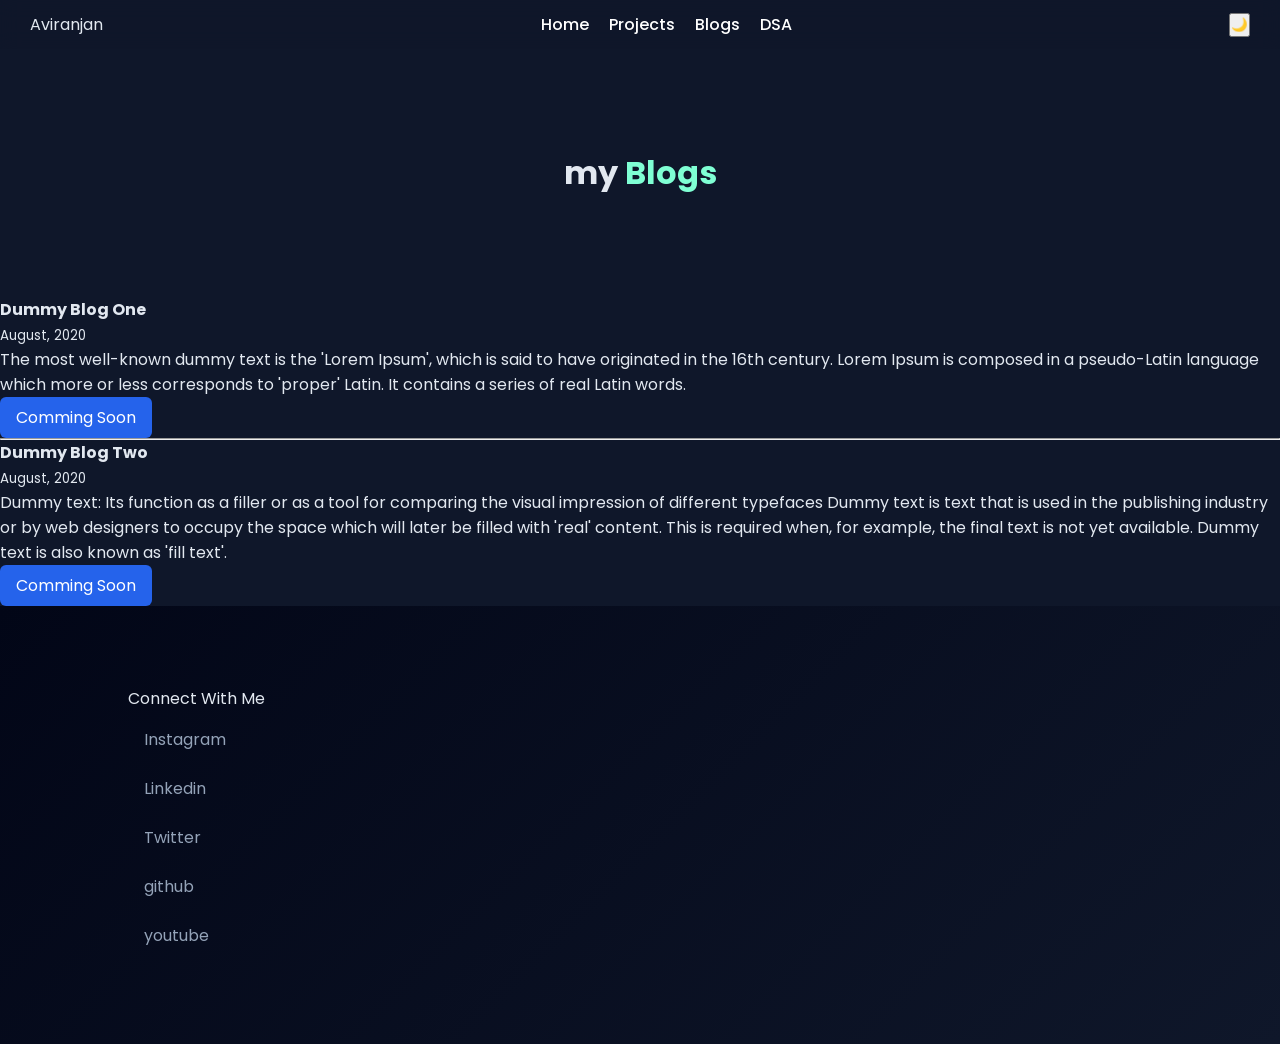
==== blogs.html @ 790bb9ed "Add navbar" ====
<!DOCTYPE html>
<html lang="en">
<head>
    <meta charset="UTF-8">
    <meta http-equiv="X-UA-Compatible" content="IE=edge">
    <meta name="viewport" content="width=device-width, initial-scale=1.0">
    <title> Blogs ! Aviranjan</title>
    <!-- link css -->
    <link rel="stylesheet" href="style.css">
    <!-- favicon icon -->
    <link rel="shortcut icon" href="favicon.png" type="image/x-icon">
</head>
<body>
    <!-- NAVBAR -->
<nav class="navbar">
    
    <!-- LEFT -->
    <div class="logo">Aviranjan</div>

    <!-- CENTER (DESKTOP MENU) -->
    <ul id="nav-links">
        <li><a href="#home">Home</a></li>
        <li><a href="#projecctSection1">Projects</a></li>
        <li><a href="blogs.html">Blogs</a></li>
        <li><a href="pepcodingProject.html">DSA</a></li>
    </ul>

    <!-- RIGHT -->
    <div class="nav-right">
        <div class="menu-toggle" id="menu-toggle">
            <span></span>
            <span></span>
            <span></span>
        </div>

        <button id="theme-toggle">🌙</button>
    </div>

</nav>


    <!-- header section -->
    <header class="hero">
        <h1 class="hero-heading"> my <span style="color: aquamarine;">Blogs</span> </h1>
    </header>

    <!-- blogs section -->
    <ol>
        <!-- blog 1 -->
        <li>
             <b>Dummy Blog One</b>
        </li>
        <small>August, 2020</small>
        <p>
            The most well-known dummy text is the 'Lorem Ipsum', which is said to have originated in the 16th century. Lorem Ipsum is composed in a pseudo-Latin language which more or less corresponds to 'proper' Latin. It contains a series of real Latin words.
        </p>
         <a class="link primary-link" href="blogs.html">Comming Soon</a>

      <hr class="hr">

      <!-- blog 2 -->
        <li>
           <b>Dummy Blog Two</b>
        </li>
         <small>August, 2020</small>
         <p>
             Dummy text: Its function as a filler or as a tool for comparing the visual impression of different typefaces Dummy text is text that is used in the publishing industry or by web designers to occupy the space which will later be filled with 'real' content. This is required when, for example, the final text is not yet available. Dummy text is also known as 'fill text'.
         </p>
          <a class="link primary-link" href="blogs.html">Comming Soon</a> 
    </ol>

     <!-- footer section -->
    <footer class="footer">
        <div class="footer-header">Connect With Me </div>
        <ul class="social-links">
            <li class="list-inline"> 
                <a class="link" href="https://www.instagram.com/aviranjan07/">Instagram</a>
            </li>
            <li class="list-inline" >
                <a class="link" href="https://www.linkedin.com/in/aviranjan-das-8121a2211">Linkedin</a>
            </li>
            <li class="list-inline">
                <a class="link" href="https://twitter.com/aviranjan_das?s=08">Twitter</a>
            </li>
            <li class="list-inline">
                <a class="link" href="https://github.com/aviranjan07">github</a>
            </li>
            <li class="list-inline">
                <a class="link" href="https://www.youtube.com/channel/UCRG7g3RNvTL94kS8GnWIujA">youtube</a>
            </li>
        </ul>
    </footer>
</body>
</html>
---- style.css ----
@import url('https://fonts.googleapis.com/css2?family=Poppins:wght@300;500;700&display=swap');

*{
    margin:0;
    padding:0;
    box-sizing:border-box;
    font-family:'Poppins',sans-serif;
}

body{
    background:#0f172a;
    color:white;
}

/* LIGHT MODE */
body.light{
    background:#ffffff;
    color:#000;
}

/* NAVBAR PREMIUM */
.navbar{
    display:flex;
    align-items:center;
    justify-content:space-between;
    padding:12px 30px;
    background:rgba(15, 23, 42, 0.8);
    backdrop-filter: blur(10px);
    position:sticky;
    top:0;
    z-index:1000;
    transition:0.3s;
}


/* RIGHT SIDE */
.nav-right{
    display:flex;
    align-items:center;
    gap:15px;
}

/* HAMBURGER */
.menu-toggle{
    display:none;
    font-size:26px;
    cursor:pointer;
}

.navbar ul{
    display:flex;
    gap:20px;
    list-style:none;
}

.navbar a{
    color:white;
    text-decoration:none;
    font-weight:500;
    position:relative;
}

/* Smooth underline animation */
.navbar a::after{
    content:"";
    position:absolute;
    left:0;
    bottom:-5px;
    width:0%;
    height:2px;
    background:#7c3aed;
    transition:0.3s;
}

.navbar a:hover::after{
    width:100%;
}

#theme-toggle{
    cursor:pointer;
}

/* HAMBURGER */
.menu-toggle{
    width:30px;
    height:20px;
    display:none;
    flex-direction:column;
    justify-content:space-between;
    cursor:pointer;
}
.menu-toggle span{
    height:3px;
    width:100%;
    background:white;
    border-radius:5px;
    transition:0.3s;
}

/* ANIMATION (ACTIVE) */
.menu-toggle.active span:nth-child(1){
    transform:rotate(45deg) translate(5px,5px);
}

.menu-toggle.active span:nth-child(2){
    opacity:0;
}

.menu-toggle.active span:nth-child(3){
    transform:rotate(-45deg) translate(5px,-5px);
}

/* HERO */
.hero{
    text-align:center;
    padding:100px 20px;
}

/* youtube projects  */

/* Root Colors */
:root {
    --primary-color: #2563eb;
    --background: #0f172a;
    --card-bg: #1e293b;
    --text-color: #e2e8f0;
}

/* Reset */
* {
    margin: 0;
    padding: 0;
    box-sizing: border-box;
}

body {
    font-family: Arial, sans-serif;
    background-color: var(--background);
    color: var(--text-color);
}

/* Header */
.hero-yt {
    padding: 2rem;
    text-align: center;
}

.hero-heading-yt {
    font-size: 2.5rem;
}

.highlight {
    color: aquamarine;
}

/* Project Section */
.projects {
    max-width: 800px;
    margin: auto;
    padding: 1rem;
}

/* Remove bullets */
.non-bullet {
    list-style: none;
}

/* Project Card */
.project-card {
    background-color: var(--card-bg);
    padding: 1.5rem;
    margin-bottom: 2rem;
    border-radius: 10px;
    box-shadow: 0 4px 10px rgba(0,0,0,0.3);
    transition: transform 0.3s ease, box-shadow 0.3s ease;
    opacity: 0;
    transform: translateY(30px);
    animation: fadeUp 0.6s ease forwards;
}

/* Delay for second card */
.project-card:nth-child(2) {
    animation-delay: 0.2s;
}

@keyframes fadeUp {
    to {
        opacity: 1;
        transform: translateY(0);
    }
}

.project-card:hover {
    transform: translateY(-8px);
    box-shadow: 0 10px 25px rgba(0,0,0,0.5);
}

/* Text spacing */
.project-card h2 {
    margin-bottom: 0.5rem;
}

.project-card small {
    display: block;
    margin-bottom: 1rem;
    color: #94a3b8;
}

.project-card p {
    margin-bottom: 1rem;
}

/* Buttons */
.btn-group {
    display: flex;
    gap: 10px;
}

.link {
    text-decoration: none;
    padding: 0.5rem 1rem;
    border-radius: 6px;
    transition: 0.3s;
    display: inline-flex;
    align-items: center;
    gap: 6px;
}

.link i {
    margin-right: 6px;
}

/* Primary Button */
.primary-link {
    background-color: var(--primary-color);
    color: white;
}

/* Secondary Button */
.secondary-link {
    border: 1px solid var(--primary-color);
    color: var(--primary-color);
}

/* Hover Effects */
.primary-link:hover {
    opacity: 0.8;
    transform: scale(1.05);
}

.secondary-link:hover {
    background-color: var(--primary-color);
    color: white;
    transform: scale(1.05);
}

/* Responsive */
@media (max-width: 600px) {
    .hero-heading-yt {
        font-size: 2rem;
    }

    .btn-group {
        flex-direction: column;
    }
}


/*  */
.hero-img{
    width:180px;
    margin-bottom:20px;
}

/* BUTTON */
.btn{
    display:inline-block;
    margin-top:15px;
    padding:10px 20px;
    background:#7c3aed;
    color:white;
    border-radius:5px;
    text-decoration:none;
}

/* SECTION */
.section{
    padding:60px 20px;
    text-align:center;
}

.dark{
    background:#1e293b;
}

/* SKILLS */
.skills span{
    display:inline-block;
    margin:10px;
    padding:10px 20px;
    background:#7c3aed;
    border-radius:20px;
}

/* CARDS */
.cards{
    display:flex;
    justify-content:center;
    gap:20px;
    flex-wrap:wrap;
}

.card{
    background:#1e293b;
    padding:20px;
    border-radius:10px;
    width:220px;
    transition:0.3s;
}

.card:hover{
    transform:translateY(-10px);
}

/* FOOTER */
/* FOOTER */
.footer {
  position: relative;
  padding: 80px 10%;
  background: linear-gradient(135deg, #020617, #0f172a);
  backdrop-filter: blur(20px);
}

/* GRID */
.footer-container {
  display: grid;
  grid-template-columns: repeat(auto-fit, minmax(220px, 1fr));
  gap: 40px;
}

/* LOGO */
.footer-logo h2 {
  font-size: 24px;
  background: linear-gradient(45deg, #38bdf8, #a78bfa);
  background-clip: text;
  color: transparent;
}

.footer-logo p {
  margin-top: 10px;
  color: #94a3b8;
}

/* LINKS */
.footer h3 {
  margin-bottom: 15px;
}

.footer ul {
  list-style: none;
}

.footer ul li {
  margin: 8px 0;
}

/* UNDERLINE ANIMATION */
.footer a {
  color: #94a3b8;
  text-decoration: none;
  position: relative;
}

.footer a::after {
  content: "";
  position: absolute;
  width: 0%;
  height: 2px;
  bottom: -2px;
  left: 0;
  background: linear-gradient(90deg, #38bdf8, #a78bfa);
  transition: 0.3s;
}

.footer a:hover::after {
  width: 100%;
}

.footer a:hover {
  color: #fff;
}

/* CONTACT */
.footer-contact p {
  color: #94a3b8;
  margin: 6px 0;
}

/* SOCIAL */
.social-icons a {
  display: inline-block;
  margin-right: 12px;
  font-size: 18px;
  transition: 0.3s;
}

.social-icons a:hover {
  transform: scale(1.2);
  color: #38bdf8;
}

/* NEWSLETTER */
.newsletter-box {
  display: flex;
  background: rgba(255,255,255,0.05);
  border-radius: 8px;
  overflow: hidden;
  margin-top: 10px;
}

.newsletter-box input {
  flex: 1;
  padding: 10px;
  border: none;
  outline: none;
  background: transparent;
  color: #fff;
}

.newsletter-box button {
  padding: 10px 15px;
  border: none;
  background: linear-gradient(45deg, #38bdf8, #a78bfa);
  cursor: pointer;
  color: #000;
  transition: 0.3s;
}

.newsletter-box button:hover {
  opacity: 0.8;
}

/* PARTICLES */
.particles span {
  position: absolute;
  display: block;
  width: 6px;
  height: 6px;
  background: #38bdf8;
  opacity: 0.2;
  animation: float 10s linear infinite;
}

@keyframes float {
  0% {transform: translateY(0);}
  100% {transform: translateY(-100vh);}
}

/* BOTTOM */
.footer-bottom {
  margin-top: 40px;
  text-align: center;
  color: #64748b;
  border-top: 1px solid #1e293b;
  padding-top: 20px;
}

/* RESPONSIVE */
@media(max-width:768px){
  .footer { padding: 50px 5%; }
}


/* PROGRESS BAR */
#progress-bar{
    position:fixed;
    top:0;
    left:0;
    height:4px;
    background:#7c3aed;
    width:0%;
}

/* MOBILE */
@media (max-width:768px){

    .menu-toggle{
        display:flex;
    }

    .navbar ul{
        position:absolute;
        top:60px;
        left:0;
        width:100%;
        background:#1e293b;
        flex-direction:column;
        align-items:center;
        display:none;
    }

    .navbar ul.active{
        display:flex;
    }
}

@media (min-width:768px){

    .menu-toggle:hover + ul{
        display:flex;
    }

}

.menu-toggle:hover{
    color:#7c3aed;
}

/* FIX TEXT WIDTH */
.typing{
    display:inline-block;
    min-width: 250px; /* adjust if needed */
}

/* ADD SMOOTH CURSOR */
.typing::after{
    content:"|";
    margin-left:5px;
    animation:blink 1s infinite;
}

@keyframes blink{
    50%{opacity:0;}
}
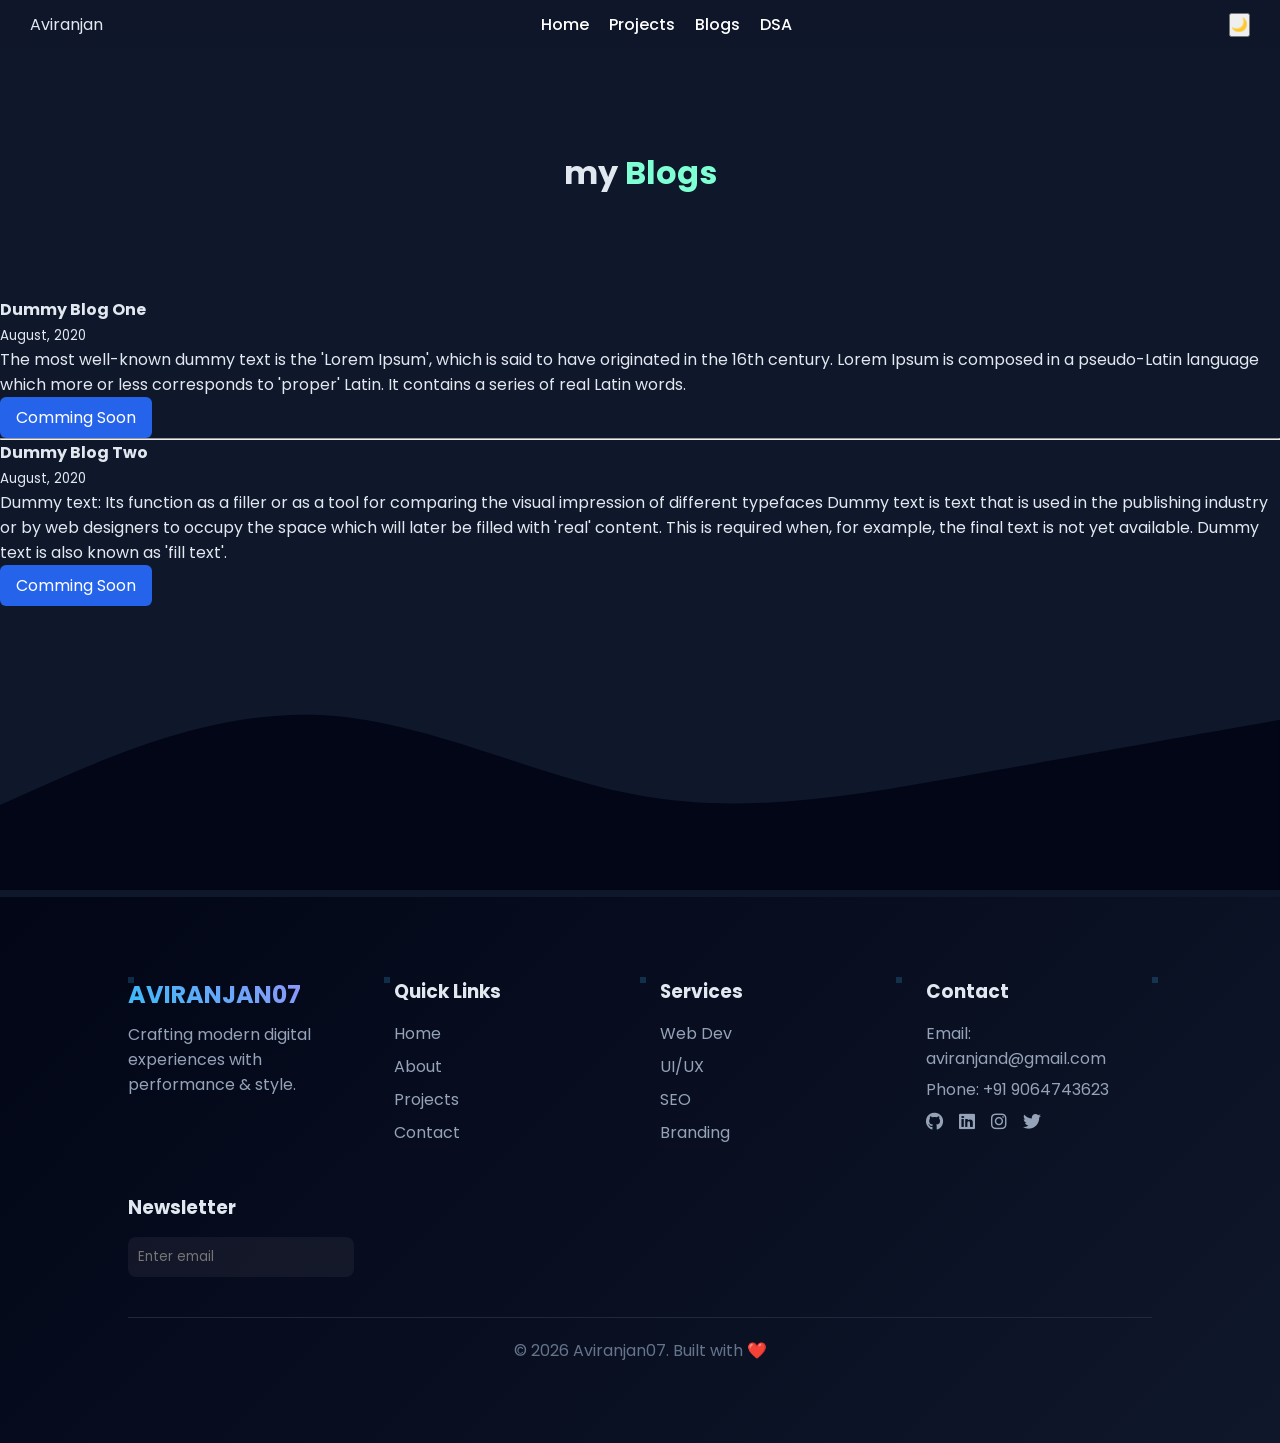
==== commit 7edda04a: "update" ====
--- a/blogs.html
+++ b/blogs.html
@@ -4,8 +4,10 @@
     <meta charset="UTF-8">
     <meta http-equiv="X-UA-Compatible" content="IE=edge">
     <meta name="viewport" content="width=device-width, initial-scale=1.0">
+    <link rel="stylesheet" href="https://cdnjs.cloudflare.com/ajax/libs/font-awesome/6.5.0/css/all.min.css">
     <title> Blogs ! Aviranjan</title>
     <!-- link css -->
+    <link href="https://unpkg.com/aos@2.3.1/dist/aos.css" rel="stylesheet">
     <link rel="stylesheet" href="style.css">
     <!-- favicon icon -->
     <link rel="shortcut icon" href="favicon.png" type="image/x-icon">
@@ -20,7 +22,7 @@
     <!-- CENTER (DESKTOP MENU) -->
     <ul id="nav-links">
         <li><a href="#home">Home</a></li>
-        <li><a href="#projecctSection1">Projects</a></li>
+        <li><a href="#index.html#projecctSection1">Projects</a></li>
         <li><a href="blogs.html">Blogs</a></li>
         <li><a href="pepcodingProject.html">DSA</a></li>
     </ul>
@@ -69,26 +71,93 @@
           <a class="link primary-link" href="blogs.html">Comming Soon</a> 
     </ol>
 
-     <!-- footer section -->
-    <footer class="footer">
-        <div class="footer-header">Connect With Me </div>
-        <ul class="social-links">
-            <li class="list-inline"> 
-                <a class="link" href="https://www.instagram.com/aviranjan07/">Instagram</a>
-            </li>
-            <li class="list-inline" >
-                <a class="link" href="https://www.linkedin.com/in/aviranjan-das-8121a2211">Linkedin</a>
-            </li>
-            <li class="list-inline">
-                <a class="link" href="https://twitter.com/aviranjan_das?s=08">Twitter</a>
-            </li>
-            <li class="list-inline">
-                <a class="link" href="https://github.com/aviranjan07">github</a>
-            </li>
-            <li class="list-inline">
-                <a class="link" href="https://www.youtube.com/channel/UCRG7g3RNvTL94kS8GnWIujA">youtube</a>
-            </li>
-        </ul>
-    </footer>
+     
+<!-- FOOTER -->
+<!-- FOOTER -->
+<!-- WAVE -->
+<div class="wave">
+<svg viewBox="0 0 1440 320">
+<path fill="#020617" fill-opacity="1"
+d="M0,224L60,197.3C120,171,240,117,360,122.7C480,128,600,192,720,213.3C840,235,960,213,1080,192C1200,171,1320,149,1380,138.7L1440,128V320H0Z">
+</path>
+</svg>
+</div>
+
+<footer class="footer">
+
+<div class="particles">
+  <span style="left:10%"></span>
+  <span style="left:30%"></span>
+  <span style="left:50%"></span>
+  <span style="left:70%"></span>
+  <span style="left:90%"></span>
+</div>
+
+<div class="footer-container">
+
+  <div class="footer-logo">
+    <h2>AVIRANJAN07</h2>
+    <p>Crafting modern digital experiences with performance & style.</p>
+  </div>
+
+  <div>
+    <h3>Quick Links</h3>
+    <ul>
+      <li><a href="#">Home</a></li>
+      <li><a href="#">About</a></li>
+      <li><a href="#">Projects</a></li>
+      <li><a href="#">Contact</a></li>
+    </ul>
+  </div>
+
+  <div>
+    <h3>Services</h3>
+    <ul>
+      <li><a href="#">Web Dev</a></li>
+      <li><a href="#">UI/UX</a></li>
+      <li><a href="#">SEO</a></li>
+      <li><a href="#">Branding</a></li>
+    </ul>
+  </div>
+
+  <div class="footer-contact">
+    <h3>Contact</h3>
+    <p>Email: aviranjand@gmail.com</p>
+    <p>Phone: +91 9064743623</p>
+
+    <div class="social-icons">
+      <a href="https://github.com/aviranjan07" target="_blank"><i class="fab fa-github"></i></a>
+      <a href="https://www.linkedin.com/in/aviranjan-das-8121a2211/" target="_blank"><i class="fab fa-linkedin"></i></a>
+      <a href="#"><i class="fab fa-instagram"></i></a>
+      <a href="https://x.com/aviranjan_das"><i class="fab fa-twitter"></i></a>
+    </div>
+  </div>
+
+  <div>
+    <h3>Newsletter</h3>
+    <div class="newsletter-box">
+      <input type="email" id="email" placeholder="Enter email">
+      <button onclick="subscribe()">➤</button>
+    </div>
+  </div>
+
+</div>
+
+<div class="footer-bottom">
+  <p>© 2026 Aviranjan07. Built with ❤️</p>
+</div>
+
+</footer>
+
+<script src="app.js"></script>
+<script src="https://unpkg.com/aos@2.3.1/dist/aos.js"></script>
+
+<script>
+AOS.init({
+  duration: 1000,
+  once: true
+});
+</script>
+
 </body>
 </html>
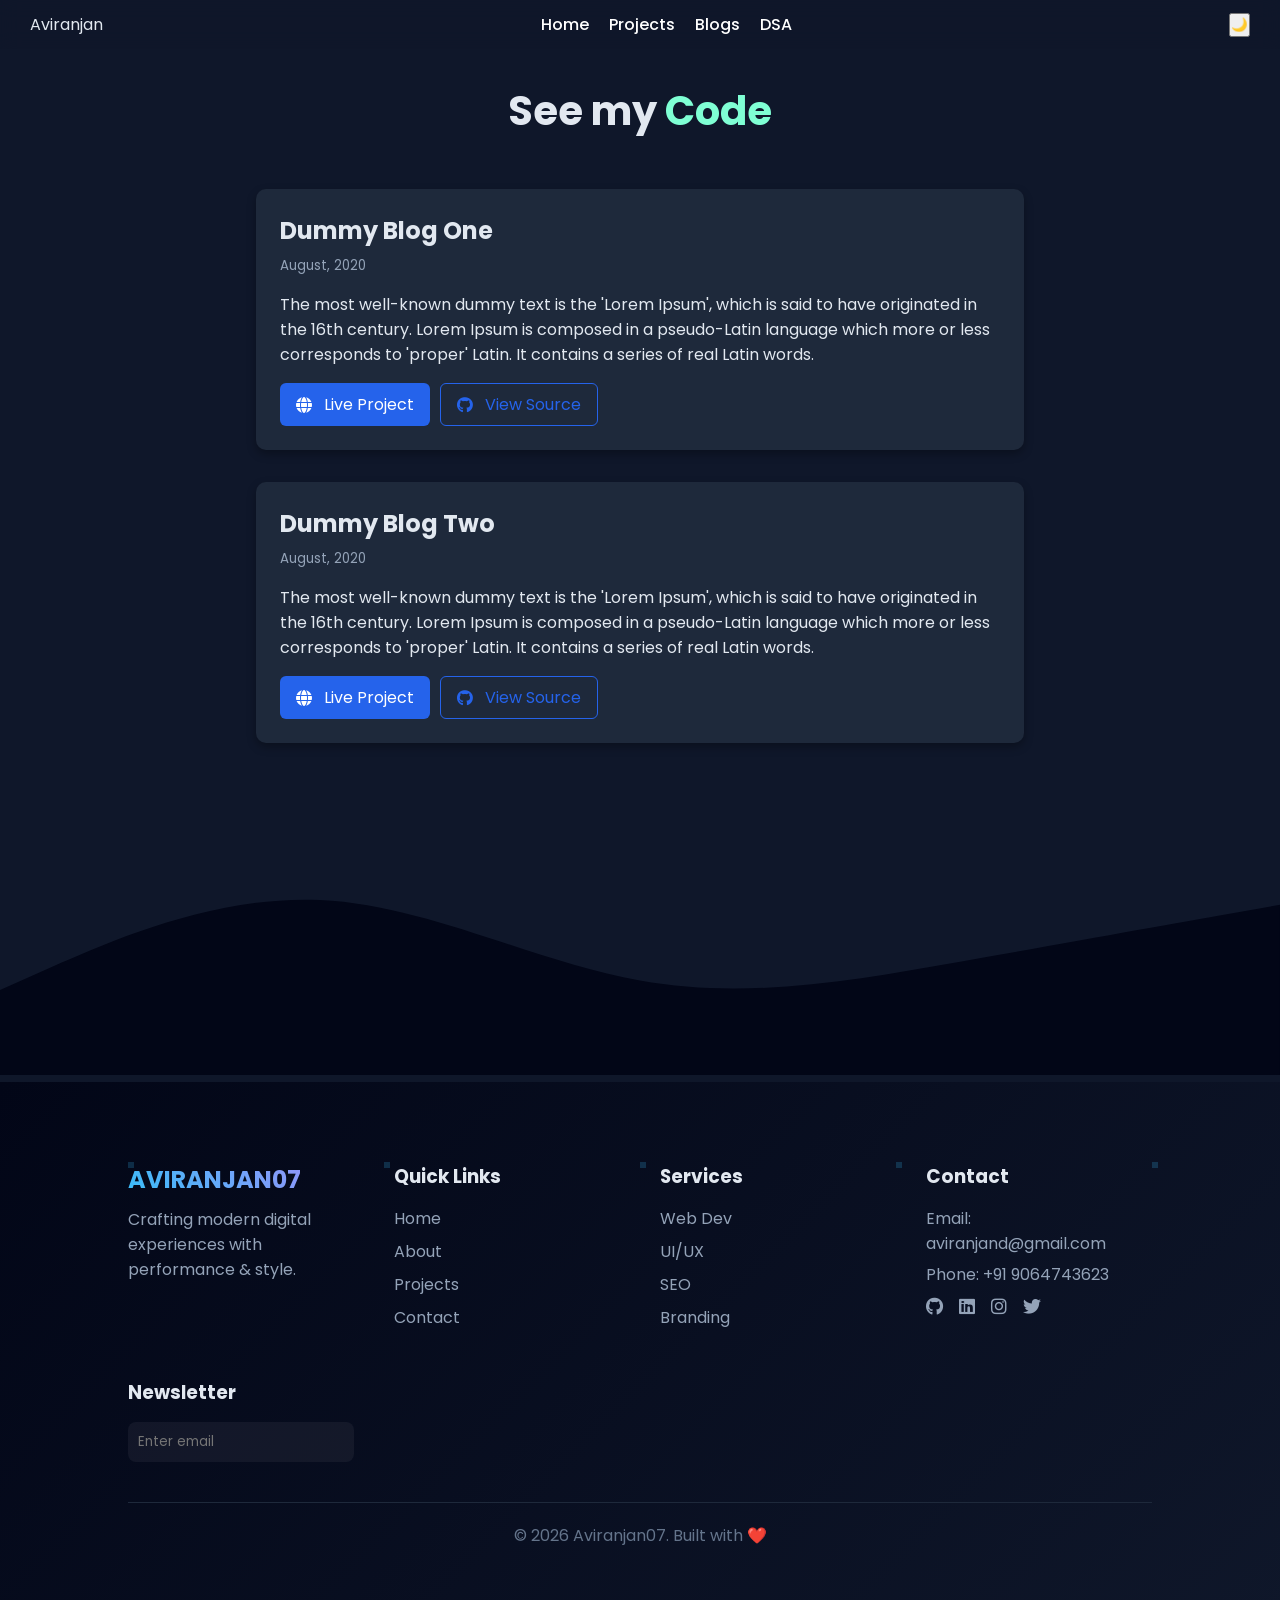
==== commit 9480151d: "update" ====
--- a/blogs.html
+++ b/blogs.html
@@ -1,5 +1,6 @@
 <!DOCTYPE html>
 <html lang="en">
+
 <head>
     <meta charset="UTF-8">
     <meta http-equiv="X-UA-Compatible" content="IE=edge">
@@ -12,152 +13,183 @@
     <!-- favicon icon -->
     <link rel="shortcut icon" href="favicon.png" type="image/x-icon">
 </head>
+
 <body>
+
+    <div id="progress-bar"></div>
+
     <!-- NAVBAR -->
-<nav class="navbar">
-    
-    <!-- LEFT -->
-    <div class="logo">Aviranjan</div>
+    <nav class="navbar">
 
-    <!-- CENTER (DESKTOP MENU) -->
-    <ul id="nav-links">
-        <li><a href="#home">Home</a></li>
-        <li><a href="#index.html#projecctSection1">Projects</a></li>
-        <li><a href="blogs.html">Blogs</a></li>
-        <li><a href="pepcodingProject.html">DSA</a></li>
-    </ul>
+        <!-- LEFT -->
+        <div class="logo">Aviranjan</div>
 
-    <!-- RIGHT -->
-    <div class="nav-right">
-        <div class="menu-toggle" id="menu-toggle">
-            <span></span>
-            <span></span>
-            <span></span>
+        <!-- CENTER (DESKTOP MENU) -->
+        <ul id="nav-links">
+            <li><a href="#home">Home</a></li>
+            <li><a href="#index.html#projecctSection1">Projects</a></li>
+            <li><a href="blogs.html">Blogs</a></li>
+            <li><a href="pepcodingProject.html">DSA</a></li>
+        </ul>
+
+        <!-- RIGHT -->
+        <div class="nav-right">
+            <div class="menu-toggle" id="menu-toggle">
+                <span></span>
+                <span></span>
+                <span></span>
+            </div>
+
+            <button id="theme-toggle">🌙</button>
         </div>
 
-        <button id="theme-toggle">🌙</button>
+    </nav>
+
+
+    <!-- Header Section -->
+    <header class="hero-yt">
+        <h1 class="hero-heading-yt">
+            See my <span class="highlight">Code</span>
+        </h1>
+    </header>
+
+    <!-- Blog Section -->
+    <section class="projects">
+        <ol class="non-bullet">
+
+            <!-- Blog 1 -->
+            <li class="project-card">
+                <h2>Dummy Blog One</h2>
+                <small>August, 2020</small>
+
+                <p>
+                    The most well-known dummy text is the 'Lorem Ipsum', which is said to have originated in the 16th
+                    century. Lorem Ipsum is composed in a pseudo-Latin language which more or less corresponds to
+                    'proper' Latin. It contains a series of real Latin words.
+                </p>
+
+                <div class="btn-group">
+                    <a class="link primary-link" href="#" target="_blank">
+                        <i class="fa-solid fa-globe"></i> Live Project
+                    </a>
+
+                    <a class="link secondary-link" href="#" target="_blank">
+                        <i class="fa-brands fa-github"></i> View Source
+                    </a>
+                </div>
+            </li>
+
+            <!-- Blog 2 -->
+            <li class="project-card">
+                <h2>Dummy Blog Two</h2>
+                <small>August, 2020</small>
+
+                <p>
+                    The most well-known dummy text is the 'Lorem Ipsum', which is said to have originated in the 16th
+                    century. Lorem Ipsum is composed in a pseudo-Latin language which more or less corresponds to
+                    'proper' Latin. It contains a series of real Latin words.
+                </p>
+
+                <div class="btn-group">
+                    <a class="link primary-link" href="#" target="_blank">
+                        <i class="fa-solid fa-globe"></i> Live Project
+                    </a>
+
+                    <a class="link secondary-link" href="#" target="_blank">
+                        <i class="fa-brands fa-github"></i> View Source
+                    </a>
+                </div>
+            </li>
+        </ol>
+    </section>
+
+    <!-- FOOTER -->
+    <!-- WAVE -->
+    <div class="wave">
+        <svg viewBox="0 0 1440 320">
+            <path fill="#020617" fill-opacity="1"
+                d="M0,224L60,197.3C120,171,240,117,360,122.7C480,128,600,192,720,213.3C840,235,960,213,1080,192C1200,171,1320,149,1380,138.7L1440,128V320H0Z">
+            </path>
+        </svg>
     </div>
 
-</nav>
+    <footer class="footer">
 
+        <div class="particles">
+            <span style="left:10%"></span>
+            <span style="left:30%"></span>
+            <span style="left:50%"></span>
+            <span style="left:70%"></span>
+            <span style="left:90%"></span>
+        </div>
 
-    <!-- header section -->
-    <header class="hero">
-        <h1 class="hero-heading"> my <span style="color: aquamarine;">Blogs</span> </h1>
-    </header>
+        <div class="footer-container">
 
-    <!-- blogs section -->
-    <ol>
-        <!-- blog 1 -->
-        <li>
-             <b>Dummy Blog One</b>
-        </li>
-        <small>August, 2020</small>
-        <p>
-            The most well-known dummy text is the 'Lorem Ipsum', which is said to have originated in the 16th century. Lorem Ipsum is composed in a pseudo-Latin language which more or less corresponds to 'proper' Latin. It contains a series of real Latin words.
-        </p>
-         <a class="link primary-link" href="blogs.html">Comming Soon</a>
+            <div class="footer-logo">
+                <h2>AVIRANJAN07</h2>
+                <p>Crafting modern digital experiences with performance & style.</p>
+            </div>
 
-      <hr class="hr">
+            <div>
+                <h3>Quick Links</h3>
+                <ul>
+                    <li><a href="#">Home</a></li>
+                    <li><a href="#">About</a></li>
+                    <li><a href="#">Projects</a></li>
+                    <li><a href="#">Contact</a></li>
+                </ul>
+            </div>
 
-      <!-- blog 2 -->
-        <li>
-           <b>Dummy Blog Two</b>
-        </li>
-         <small>August, 2020</small>
-         <p>
-             Dummy text: Its function as a filler or as a tool for comparing the visual impression of different typefaces Dummy text is text that is used in the publishing industry or by web designers to occupy the space which will later be filled with 'real' content. This is required when, for example, the final text is not yet available. Dummy text is also known as 'fill text'.
-         </p>
-          <a class="link primary-link" href="blogs.html">Comming Soon</a> 
-    </ol>
+            <div>
+                <h3>Services</h3>
+                <ul>
+                    <li><a href="#">Web Dev</a></li>
+                    <li><a href="#">UI/UX</a></li>
+                    <li><a href="#">SEO</a></li>
+                    <li><a href="#">Branding</a></li>
+                </ul>
+            </div>
 
-     
-<!-- FOOTER -->
-<!-- FOOTER -->
-<!-- WAVE -->
-<div class="wave">
-<svg viewBox="0 0 1440 320">
-<path fill="#020617" fill-opacity="1"
-d="M0,224L60,197.3C120,171,240,117,360,122.7C480,128,600,192,720,213.3C840,235,960,213,1080,192C1200,171,1320,149,1380,138.7L1440,128V320H0Z">
-</path>
-</svg>
-</div>
+            <div class="footer-contact">
+                <h3>Contact</h3>
+                <p>Email: aviranjand@gmail.com</p>
+                <p>Phone: +91 9064743623</p>
 
-<footer class="footer">
+                <div class="social-icons">
+                    <a href="https://github.com/aviranjan07" target="_blank"><i class="fab fa-github"></i></a>
+                    <a href="https://www.linkedin.com/in/aviranjan-das-8121a2211/" target="_blank"><i
+                            class="fab fa-linkedin"></i></a>
+                    <a href="#"><i class="fab fa-instagram"></i></a>
+                    <a href="https://x.com/aviranjan_das"><i class="fab fa-twitter"></i></a>
+                </div>
+            </div>
 
-<div class="particles">
-  <span style="left:10%"></span>
-  <span style="left:30%"></span>
-  <span style="left:50%"></span>
-  <span style="left:70%"></span>
-  <span style="left:90%"></span>
-</div>
+            <div>
+                <h3>Newsletter</h3>
+                <div class="newsletter-box">
+                    <input type="email" id="email" placeholder="Enter email">
+                    <button onclick="subscribe()">➤</button>
+                </div>
+            </div>
 
-<div class="footer-container">
+        </div>
 
-  <div class="footer-logo">
-    <h2>AVIRANJAN07</h2>
-    <p>Crafting modern digital experiences with performance & style.</p>
-  </div>
+        <div class="footer-bottom">
+            <p>© 2026 Aviranjan07. Built with ❤️</p>
+        </div>
 
-  <div>
-    <h3>Quick Links</h3>
-    <ul>
-      <li><a href="#">Home</a></li>
-      <li><a href="#">About</a></li>
-      <li><a href="#">Projects</a></li>
-      <li><a href="#">Contact</a></li>
-    </ul>
-  </div>
+    </footer>
 
-  <div>
-    <h3>Services</h3>
-    <ul>
-      <li><a href="#">Web Dev</a></li>
-      <li><a href="#">UI/UX</a></li>
-      <li><a href="#">SEO</a></li>
-      <li><a href="#">Branding</a></li>
-    </ul>
-  </div>
+    <script src="app.js"></script>
+    <script src="https://unpkg.com/aos@2.3.1/dist/aos.js"></script>
 
-  <div class="footer-contact">
-    <h3>Contact</h3>
-    <p>Email: aviranjand@gmail.com</p>
-    <p>Phone: +91 9064743623</p>
-
-    <div class="social-icons">
-      <a href="https://github.com/aviranjan07" target="_blank"><i class="fab fa-github"></i></a>
-      <a href="https://www.linkedin.com/in/aviranjan-das-8121a2211/" target="_blank"><i class="fab fa-linkedin"></i></a>
-      <a href="#"><i class="fab fa-instagram"></i></a>
-      <a href="https://x.com/aviranjan_das"><i class="fab fa-twitter"></i></a>
-    </div>
-  </div>
-
-  <div>
-    <h3>Newsletter</h3>
-    <div class="newsletter-box">
-      <input type="email" id="email" placeholder="Enter email">
-      <button onclick="subscribe()">➤</button>
-    </div>
-  </div>
-
-</div>
-
-<div class="footer-bottom">
-  <p>© 2026 Aviranjan07. Built with ❤️</p>
-</div>
-
-</footer>
-
-<script src="app.js"></script>
-<script src="https://unpkg.com/aos@2.3.1/dist/aos.js"></script>
-
-<script>
-AOS.init({
-  duration: 1000,
-  once: true
-});
-</script>
+    <script>
+        AOS.init({
+            duration: 1000,
+            once: true
+        });
+    </script>
 
 </body>
+
 </html>
